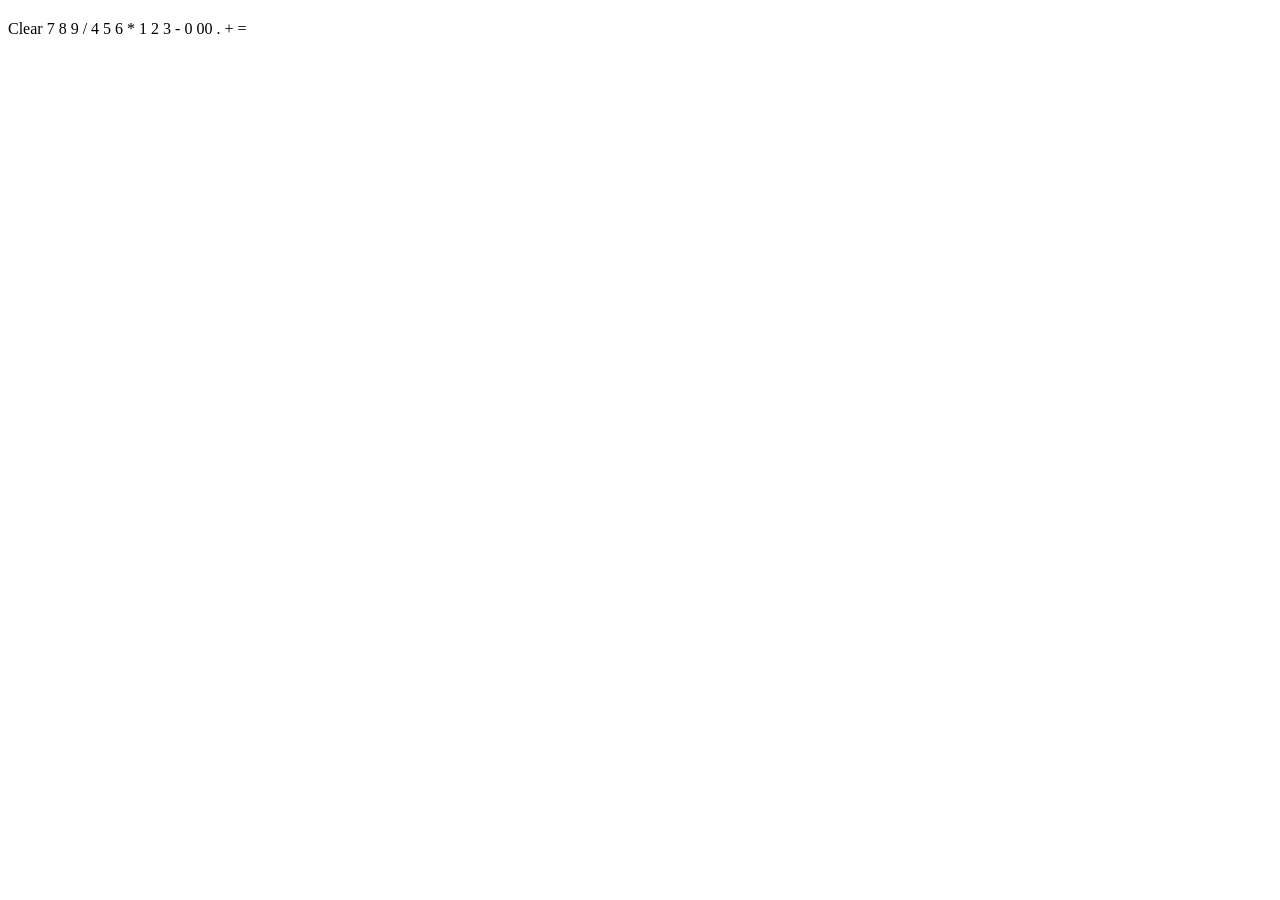
==== beranda.html @ 040de6fa "menambahkan fitur-beranda" ====
<!DOCTYPE html>
<html lang="en">
<head>
    <meta charset="UTF-8">
    <meta name="viewport" content="width=device-width, initial-scale=1.0">
    <title>Calculator Dark?Light</title>
    <link rel="stylesheet" href="style.css">
    <link rel="stylesheet" href="responsive.css">

    <link rel="preconnect" href="https://fonts.googleapis.com">
    <link rel="preconnect" href="https://fonts.gstatic.com" crossorigin>
    <link href="https://fonts.googleapis.com/css2?family=TikTok+Sans:opsz,wght@12..36,300..900&display=swap" rel="stylesheet"> <!-- //contoh motsserrat -->
</head>
<body>
    <div class="toggleBtn"></div>
    <div class="calculator">
        <div class="buttons">
            <h2 id="value"> </h2>
            <span id="clear">Clear</span>
            <span>7</span>
            <span>8</span>
            <span>9</span>
            <span>/</span>
            <span>4</span>
            <span>5</span>
            <span>6</span>
            <span>*</span>
            <span>1</span>
            <span>2</span>
            <span>3</span>
            <span>-</span>
            <span>0</span>
            <span>00</span>
            <span>.</span>
            <span id="plus">+</span>
           
            <span id="equal">=</span>
            </div>
        </div>
    </div>
    <script src="script.js"></script>
</body>
</html>
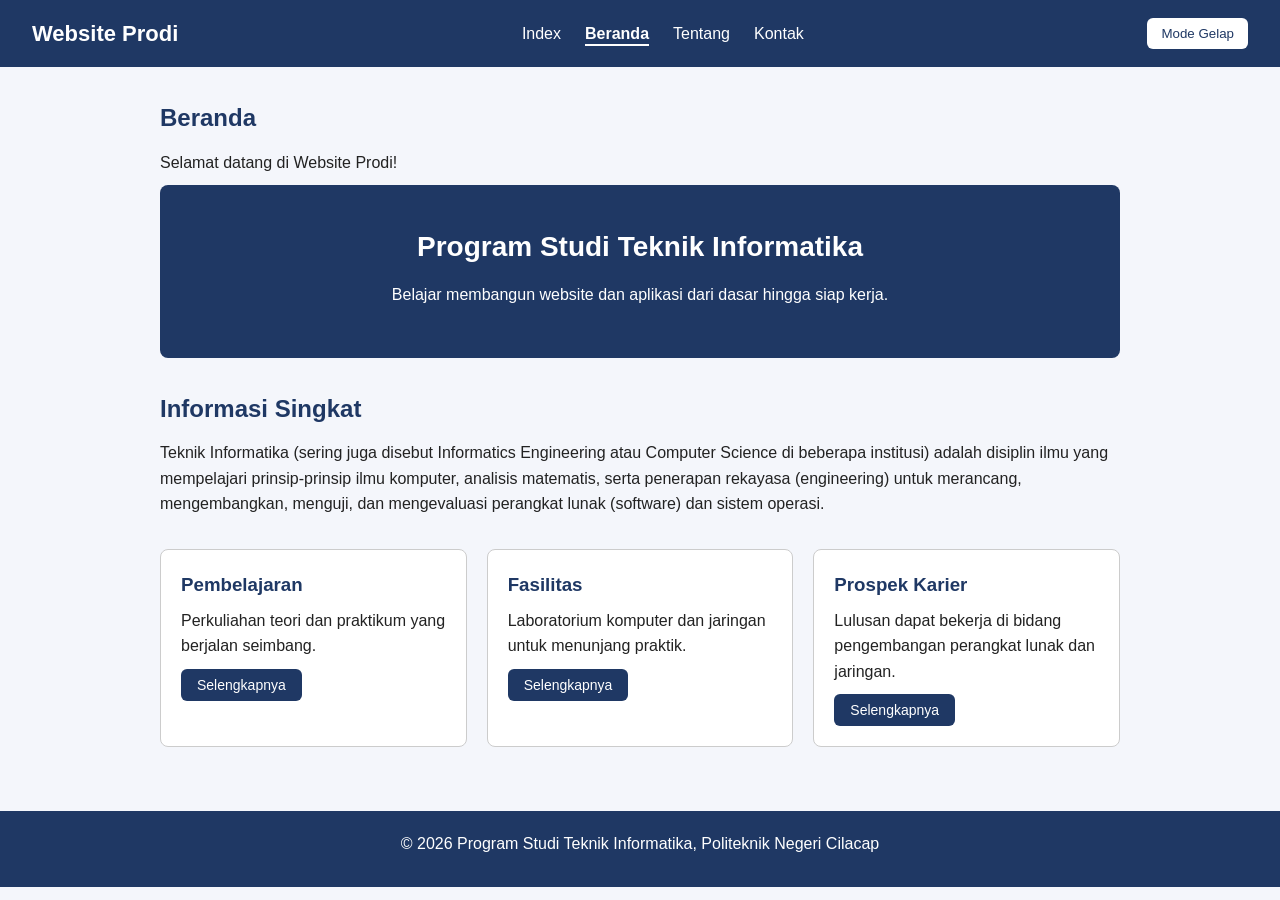
==== commit da47c953: "membuat struktur halaman beranda" ====
--- a/beranda.html
+++ b/beranda.html
@@ -1,43 +1,81 @@
-<!DOCTYPE html>
-<html lang="en">
+<!doctype html>
+<html lang="id">
 <head>
-    <meta charset="UTF-8">
-    <meta name="viewport" content="width=device-width, initial-scale=1.0">
-    <title>Calculator Dark?Light</title>
-    <link rel="stylesheet" href="style.css">
-    <link rel="stylesheet" href="responsive.css">
-
-    <link rel="preconnect" href="https://fonts.googleapis.com">
-    <link rel="preconnect" href="https://fonts.gstatic.com" crossorigin>
-    <link href="https://fonts.googleapis.com/css2?family=TikTok+Sans:opsz,wght@12..36,300..900&display=swap" rel="stylesheet"> <!-- //contoh motsserrat -->
+  <meta charset="UTF-8" />
+  <meta name="viewport" content="width=device-width, initial-scale=1.0" />
+  <title>Beranda | Website Prodi</title>
+  <link rel="stylesheet" href="css/style.css" />
 </head>
 <body>
-    <div class="toggleBtn"></div>
-    <div class="calculator">
-        <div class="buttons">
-            <h2 id="value"> </h2>
-            <span id="clear">Clear</span>
-            <span>7</span>
-            <span>8</span>
-            <span>9</span>
-            <span>/</span>
-            <span>4</span>
-            <span>5</span>
-            <span>6</span>
-            <span>*</span>
-            <span>1</span>
-            <span>2</span>
-            <span>3</span>
-            <span>-</span>
-            <span>0</span>
-            <span>00</span>
-            <span>.</span>
-            <span id="plus">+</span>
-           
-            <span id="equal">=</span>
-            </div>
-        </div>
-    </div>
-    <script src="script.js"></script>
+  <!-- Navbar -->
+  <header class="navbar">
+    <h1 class="logo">Website Prodi</h1>
+    <nav>
+      <ul class="menu">
+        <li><a href="index.html">Index</a></li>
+        <li><a href="beranda.html" class="aktif">Beranda</a></li>
+        <li><a href="tentang.html">Tentang</a></li>
+        <li><a href="kontak.html">Kontak</a></li>
+      </ul>
+    </nav>
+    <button id="tombol-tema" type="button">Mode Gelap</button>
+  </header>
+
+  <!-- Konten utama -->
+  <main>
+    <h2>Beranda</h2>
+    <p id="sapaan" class="sapaan">Selamat datang di Website Prodi!</p>
+
+    <!-- Hero / banner -->
+    <section class="hero">
+      <h2>Program Studi Teknik Informatika</h2>
+      <p>Belajar membangun website dan aplikasi dari dasar hingga siap kerja.</p>
+    </section>
+
+    <!-- Informasi singkat -->
+    <section>
+      <h2>Informasi Singkat</h2>
+      <p>Teknik Informatika (sering juga disebut Informatics Engineering atau Computer Science di beberapa institusi) adalah disiplin ilmu yang mempelajari prinsip-prinsip ilmu komputer, analisis matematis, serta penerapan rekayasa (engineering) untuk merancang, mengembangkan, menguji, dan mengevaluasi perangkat lunak (software) dan sistem operasi.</p>
+    </section>
+
+    <!-- Kartu informasi -->
+    <section>
+      <div class="grid-card">
+        <article class="card">
+          <h3>Pembelajaran</h3>
+          <p>Perkuliahan teori dan praktikum yang berjalan seimbang.</p>
+          <button type="button" class="tombol tombol-selengkapnya" data-target="info-pembelajaran">Selengkapnya</button>
+          <div id="info-pembelajaran" class="detail tersembunyi">
+            <p>[Isi penjelasan pembelajaran, misalnya mata kuliah utama dan metode praktikum]</p>
+          </div>
+        </article>
+
+        <article class="card">
+          <h3>Fasilitas</h3>
+          <p>Laboratorium komputer dan jaringan untuk menunjang praktik.</p>
+          <button type="button" class="tombol tombol-selengkapnya" data-target="info-fasilitas">Selengkapnya</button>
+          <div id="info-fasilitas" class="detail tersembunyi">
+            <p>[Isi penjelasan fasilitas program studi]</p>
+          </div>
+        </article>
+
+        <article class="card">
+          <h3>Prospek Karier</h3>
+          <p>Lulusan dapat bekerja di bidang pengembangan perangkat lunak dan jaringan.</p>
+          <button type="button" class="tombol tombol-selengkapnya" data-target="info-karier">Selengkapnya</button>
+          <div id="info-karier" class="detail tersembunyi">
+            <p>[Isi penjelasan prospek karier lulusan]</p>
+          </div>
+        </article>
+      </div>
+    </section>
+  </main>
+
+  <!-- Footer -->
+  <footer>
+    <p>&copy; 2026 Program Studi Teknik Informatika, Politeknik Negeri Cilacap</p>
+  </footer>
+
+  <script src="js/script.js"></script>
 </body>
-</html>+</html>
--- a/css/style.css
+++ b/css/style.css
@@ -0,0 +1,138 @@
+* { margin: 0; padding: 0; box-sizing: border-box; }
+
+body {
+  font-family: Arial, sans-serif;
+  color: #222;
+  background-color: #f4f6fb;
+  line-height: 1.6;
+}
+
+/* ===== BAGIAN UMUM (PM) ===== */
+.navbar {
+  display: flex;
+  justify-content: space-between;
+  align-items: center;
+  flex-wrap: wrap;
+  gap: 12px;
+  padding: 16px 32px;
+  background-color: #1f3864;
+  color: white;
+}
+
+.logo { font-size: 22px; }
+
+.menu { display: flex; gap: 24px; list-style: none; }
+.menu a { color: white; text-decoration: none; padding-bottom: 2px; }
+.menu a:hover { text-decoration: underline; }
+.menu a.aktif { border-bottom: 2px solid white; font-weight: bold; }
+
+#tombol-tema {
+  padding: 8px 14px;
+  border: none;
+  border-radius: 6px;
+  background-color: white;
+  color: #1f3864;
+  cursor: pointer;
+}
+
+#tombol-tema:focus-visible,
+.tombol-kembali:focus-visible,
+.tombol:focus-visible,
+.menu a:focus-visible {
+  outline: 3px solid #f5b942;
+  outline-offset: 2px;
+}
+
+main { max-width: 1000px; margin: 0 auto; padding: 32px 20px; }
+main h2 { margin-bottom: 12px; color: #1f3864; }
+main h3 { margin-bottom: 8px; }
+section { margin-bottom: 32px; }
+p { margin-bottom: 10px; }
+
+/* Tombol kembali ke index (dipakai semua halaman kecuali index) */
+.tombol-kembali {
+  display: inline-block;
+  margin-bottom: 20px;
+  padding: 8px 16px;
+  border: 2px solid #1f3864;
+  border-radius: 6px;
+  color: #1f3864;
+  text-decoration: none;
+  font-weight: bold;
+}
+.tombol-kembali:hover { background-color: #1f3864; color: white; }
+
+/* Tombol umum */
+.tombol {
+  padding: 8px 16px;
+  border: none;
+  border-radius: 6px;
+  background-color: #1f3864;
+  color: white;
+  cursor: pointer;
+  font-size: 14px;
+}
+.tombol:hover { background-color: #2c4f8f; }
+
+/* Kartu */
+.grid-card {
+  display: grid;
+  grid-template-columns: repeat(auto-fit, minmax(240px, 1fr));
+  gap: 20px;
+}
+
+.card {
+  background-color: white;
+  border: 1px solid #ccc;
+  border-radius: 8px;
+  padding: 20px;
+}
+.card h3 { color: #1f3864; }
+.card img { width: 100%; border-radius: 6px; margin-bottom: 10px; }
+
+/* Konten yang bisa ditampilkan / disembunyikan lewat JavaScript */
+.tersembunyi { display: none; }
+.detail { margin-top: 10px; padding-top: 10px; border-top: 1px dashed #bbb; }
+
+footer {
+  padding: 20px 32px;
+  text-align: center;
+  background-color: #1f3864;
+  color: white;
+}
+
+/* Mode gelap (dipasang oleh JavaScript) */
+body.gelap { background-color: #121826; color: #e8e8e8; }
+body.gelap main h2 { color: #9fc0ff; }
+body.gelap .card { background-color: #1c2538; border-color: #33415c; }
+body.gelap .card h3 { color: #9fc0ff; }
+body.gelap .detail { border-top-color: #33415c; }
+body.gelap .tombol-kembali { border-color: #9fc0ff; color: #9fc0ff; }
+body.gelap .tombol-kembali:hover { background-color: #9fc0ff; color: #121826; }
+
+@media (max-width: 600px) {
+  .navbar { flex-direction: column; }
+  .menu { gap: 14px; flex-wrap: wrap; justify-content: center; }
+}
+
+/* Banner (dipakai index dan beranda) */
+.hero {
+  padding: 40px 24px;
+  border-radius: 8px;
+  background-color: #1f3864;
+  color: white;
+  text-align: center;
+  margin-bottom: 32px;
+}
+.hero h2 { color: white; font-size: 28px; }
+
+/* ===== BAGIAN PM (Index) ===== */
+
+
+/* ===== BAGIAN OPERATOR 1 (Beranda) ===== */
+
+
+/* ===== BAGIAN OPERATOR 2 (Tentang) ===== */
+
+
+/* ===== BAGIAN OPERATOR 3 (Kontak) ===== */
